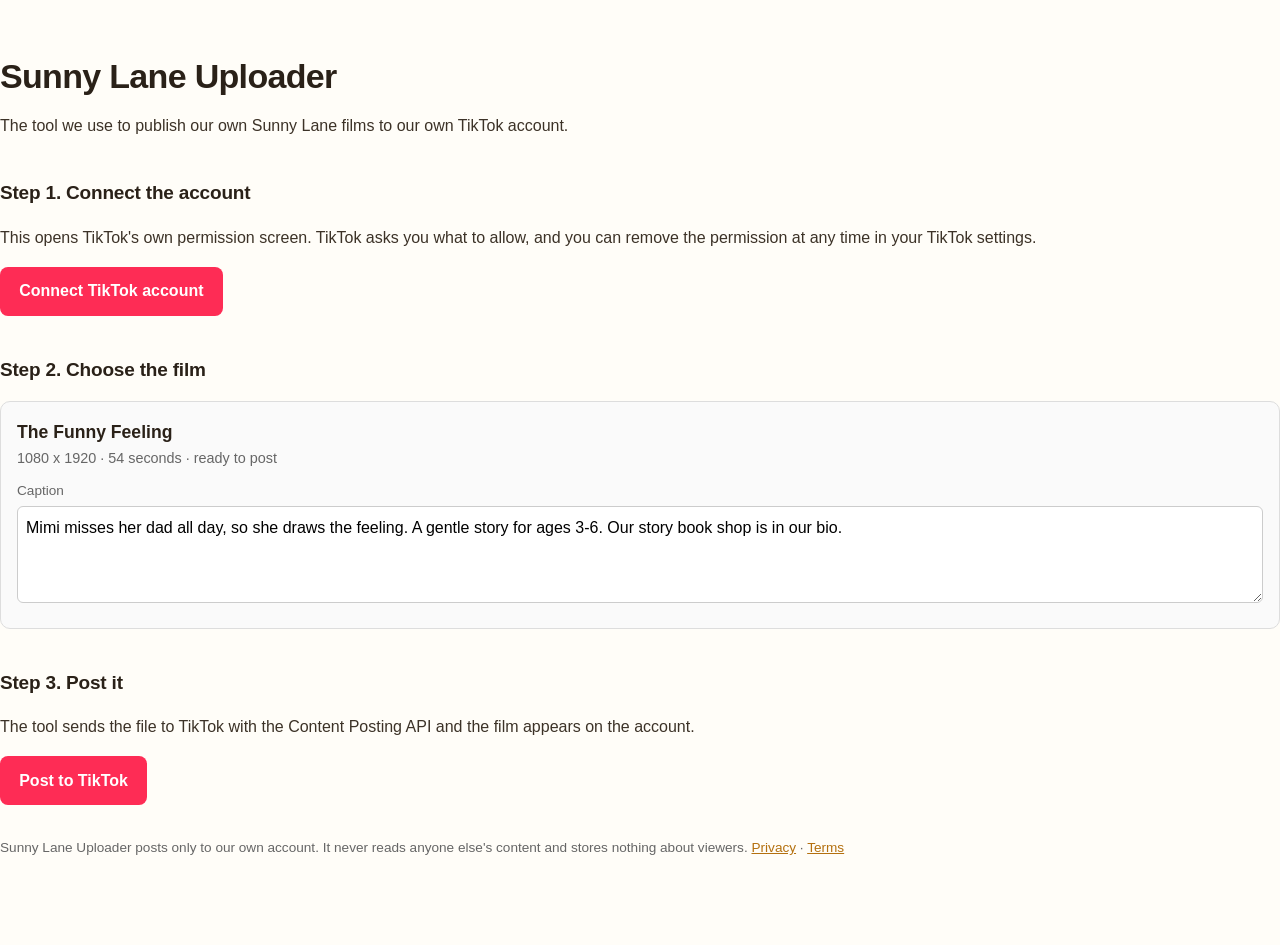
==== connect.html @ 7ca91082 "Sunny Lane Uploader connect page for the TikTok integration demo" ====
<!doctype html>
<meta charset="utf-8">
<meta name="viewport" content="width=device-width,initial-scale=1">
<title>Sunny Lane Uploader</title>
<link rel="stylesheet" href="style.css">
<main>
  <h1>Sunny Lane Uploader</h1>
  <p>The tool we use to publish our own Sunny Lane films to our own TikTok account.</p>

  <h2>Step 1. Connect the account</h2>
  <p>This opens TikTok's own permission screen. TikTok asks you what to allow, and you can remove
     the permission at any time in your TikTok settings.</p>
  <p><a id="connect" class="btn" href="#">Connect TikTok account</a></p>

  <h2>Step 2. Choose the film</h2>
  <div class="film">
    <div class="film-name">The Funny Feeling</div>
    <div class="film-meta">1080 x 1920 &middot; 54 seconds &middot; ready to post</div>
    <label>Caption</label>
    <textarea rows="3" readonly>Mimi misses her dad all day, so she draws the feeling. A gentle story for ages 3-6. Our story book shop is in our bio.</textarea>
  </div>

  <h2>Step 3. Post it</h2>
  <p>The tool sends the file to TikTok with the Content Posting API and the film appears on the account.</p>
  <p><a class="btn" href="#" id="post">Post to TikTok</a></p>

  <p class="small">Sunny Lane Uploader posts only to our own account. It never reads anyone else's
     content and stores nothing about viewers. <a href="privacy.html">Privacy</a> &middot;
     <a href="terms.html">Terms</a></p>
</main>
<script>
  var CLIENT_KEY = "sbawhh108ervp068b8";
  var REDIRECT   = "https://dc-design-hl.github.io/sunnylane-site/oauth-callback.html";
  var SCOPES     = "user.info.basic,video.publish,video.list";
  document.getElementById('connect').addEventListener('click', function (e) {
    e.preventDefault();
    var state = Math.random().toString(36).slice(2);
    try { sessionStorage.setItem('sl_state', state); } catch (err) {}
    location.href = "https://www.tiktok.com/v2/auth/authorize/"
      + "?client_key="    + encodeURIComponent(CLIENT_KEY)
      + "&scope="         + encodeURIComponent(SCOPES)
      + "&response_type=code"
      + "&redirect_uri="  + encodeURIComponent(REDIRECT)
      + "&state="         + encodeURIComponent(state);
  });
</script>
---- style.css ----
:root{
  --ink:#2a2118; --muted:#6b5d4d; --line:#e8dcc9;
  --paper:#fffdf8; --sun:#f4a72c; --sky:#7cc4e8; --leaf:#6fae5f;
}
*{box-sizing:border-box}
body{margin:0;background:var(--paper);color:var(--ink);
  font:16px/1.65 -apple-system,BlinkMacSystemFont,"Segoe UI",Inter,Helvetica,Arial,sans-serif;
  -webkit-font-smoothing:antialiased}
.wrap{max-width:760px;margin:0 auto;padding:0 24px}
header{border-bottom:1px solid var(--line);background:linear-gradient(180deg,#fff8e8,var(--paper))}
.bar{display:flex;align-items:center;gap:14px;padding:22px 0}
.mark{width:40px;height:40px;flex:none}
.brand{font-weight:700;font-size:18px;letter-spacing:-.01em}
nav{margin-left:auto;display:flex;gap:22px;font-size:14px}
nav a{color:var(--muted);text-decoration:none}
nav a:hover{color:var(--ink)}
main{padding:56px 0 72px}
h1{font-size:34px;line-height:1.2;letter-spacing:-.02em;margin:0 0 14px}
h2{font-size:19px;margin:38px 0 10px;letter-spacing:-.01em}
h3{font-size:16px;margin:24px 0 6px}
p,li{color:#3c3227}
.lede{font-size:19px;color:var(--muted);margin:0 0 32px}
.meta{font-size:13px;color:var(--muted);margin:0 0 36px;padding-bottom:20px;border-bottom:1px solid var(--line)}
ul{padding-left:20px}
li{margin:6px 0}
a{color:#b4700f}
.cards{display:grid;gap:16px;grid-template-columns:repeat(auto-fit,minmax(220px,1fr));margin:36px 0}
.card{border:1px solid var(--line);border-radius:12px;padding:18px;background:#fff}
.card h3{margin:0 0 6px}
.card p{margin:0;font-size:14px;color:var(--muted)}
footer{border-top:1px solid var(--line);padding:28px 0;font-size:13px;color:var(--muted)}
footer a{color:var(--muted)}
@media (prefers-color-scheme:dark){
  :root{--ink:#f2ece2;--muted:#a99883;--line:#3a3128;--paper:#191512}
  body{background:var(--paper)}
  header{background:linear-gradient(180deg,#241d16,var(--paper))}
  p,li{color:#ddd4c7}
  .card{background:#221c16}
  a{color:var(--sun)}
}

.btn{display:inline-block;background:#fe2c55;color:#fff;padding:.7rem 1.2rem;border-radius:8px;
     text-decoration:none;font-weight:600}
.btn:hover{background:#e0264b}
.film{border:1px solid #ddd;border-radius:10px;padding:1rem;margin:1rem 0;background:#fafafa}
.film-name{font-weight:700;font-size:1.1rem}
.film-meta{color:#666;font-size:.9rem;margin-bottom:.6rem}
.film textarea{width:100%;box-sizing:border-box;font:inherit;padding:.5rem;border:1px solid #ccc;
     border-radius:6px;background:#fff}
.film label{display:block;font-size:.85rem;color:#666;margin:.5rem 0 .2rem}
.small{font-size:.85rem;color:#666;margin-top:2rem}
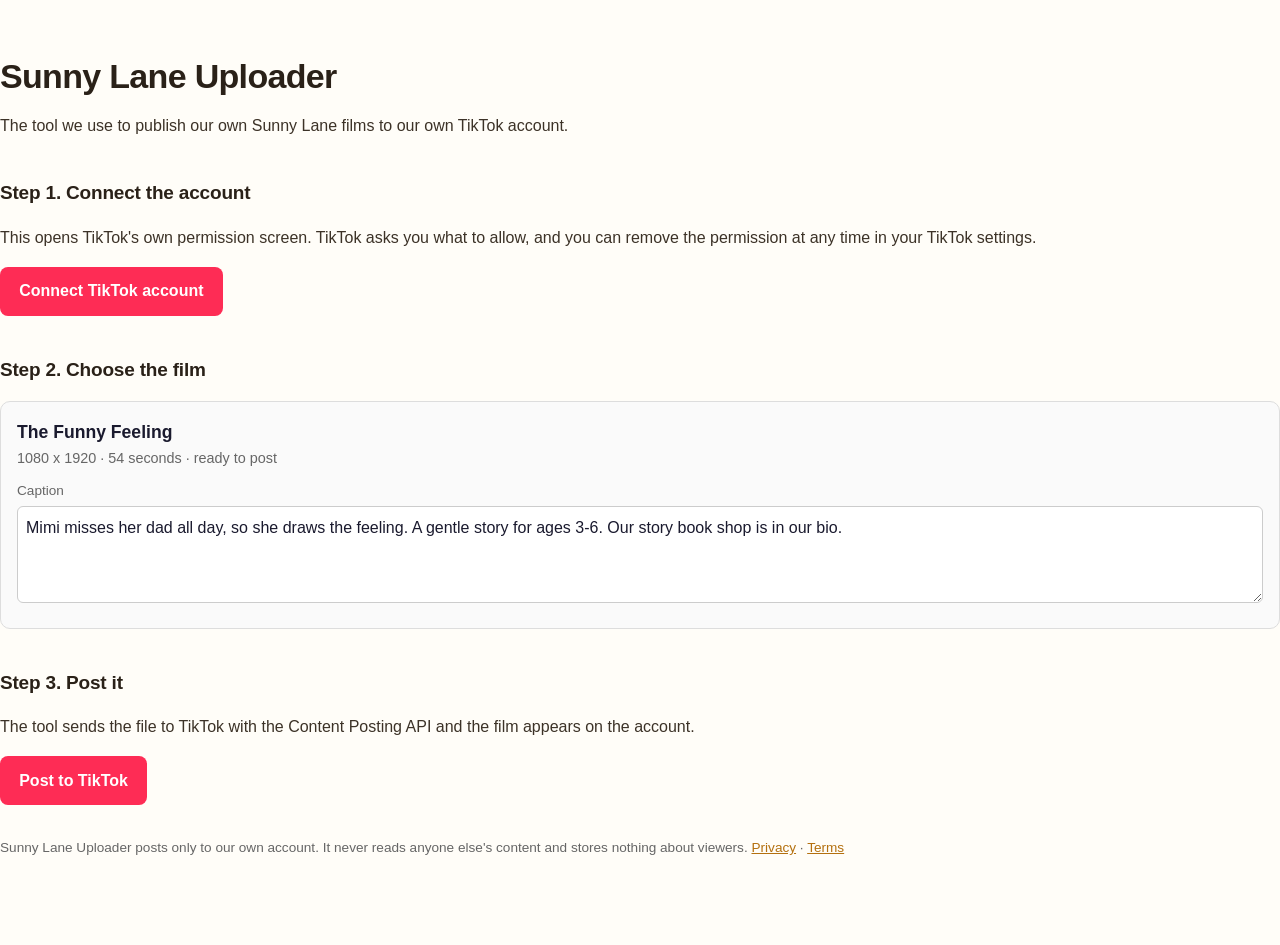
==== commit 36c26069: "cache-bust the stylesheet so the fix actually shows" ====
--- a/connect.html
+++ b/connect.html
@@ -2,7 +2,7 @@
 <meta charset="utf-8">
 <meta name="viewport" content="width=device-width,initial-scale=1">
 <title>Sunny Lane Uploader</title>
-<link rel="stylesheet" href="style.css">
+<link rel="stylesheet" href="style.css?v=2">
 <main>
   <h1>Sunny Lane Uploader</h1>
   <p>The tool we use to publish our own Sunny Lane films to our own TikTok account.</p>
--- a/style.css
+++ b/style.css
@@ -42,10 +42,10 @@
 .btn{display:inline-block;background:#fe2c55;color:#fff;padding:.7rem 1.2rem;border-radius:8px;
      text-decoration:none;font-weight:600}
 .btn:hover{background:#e0264b}
-.film{border:1px solid #ddd;border-radius:10px;padding:1rem;margin:1rem 0;background:#fafafa}
-.film-name{font-weight:700;font-size:1.1rem}
+.film{border:1px solid #ddd;border-radius:10px;padding:1rem;margin:1rem 0;background:#fafafa;color:#1a1a2e}
+.film-name{font-weight:700;font-size:1.1rem;color:#1a1a2e}
 .film-meta{color:#666;font-size:.9rem;margin-bottom:.6rem}
 .film textarea{width:100%;box-sizing:border-box;font:inherit;padding:.5rem;border:1px solid #ccc;
-     border-radius:6px;background:#fff}
+     border-radius:6px;background:#fff;color:#1a1a2e}
 .film label{display:block;font-size:.85rem;color:#666;margin:.5rem 0 .2rem}
 .small{font-size:.85rem;color:#666;margin-top:2rem}
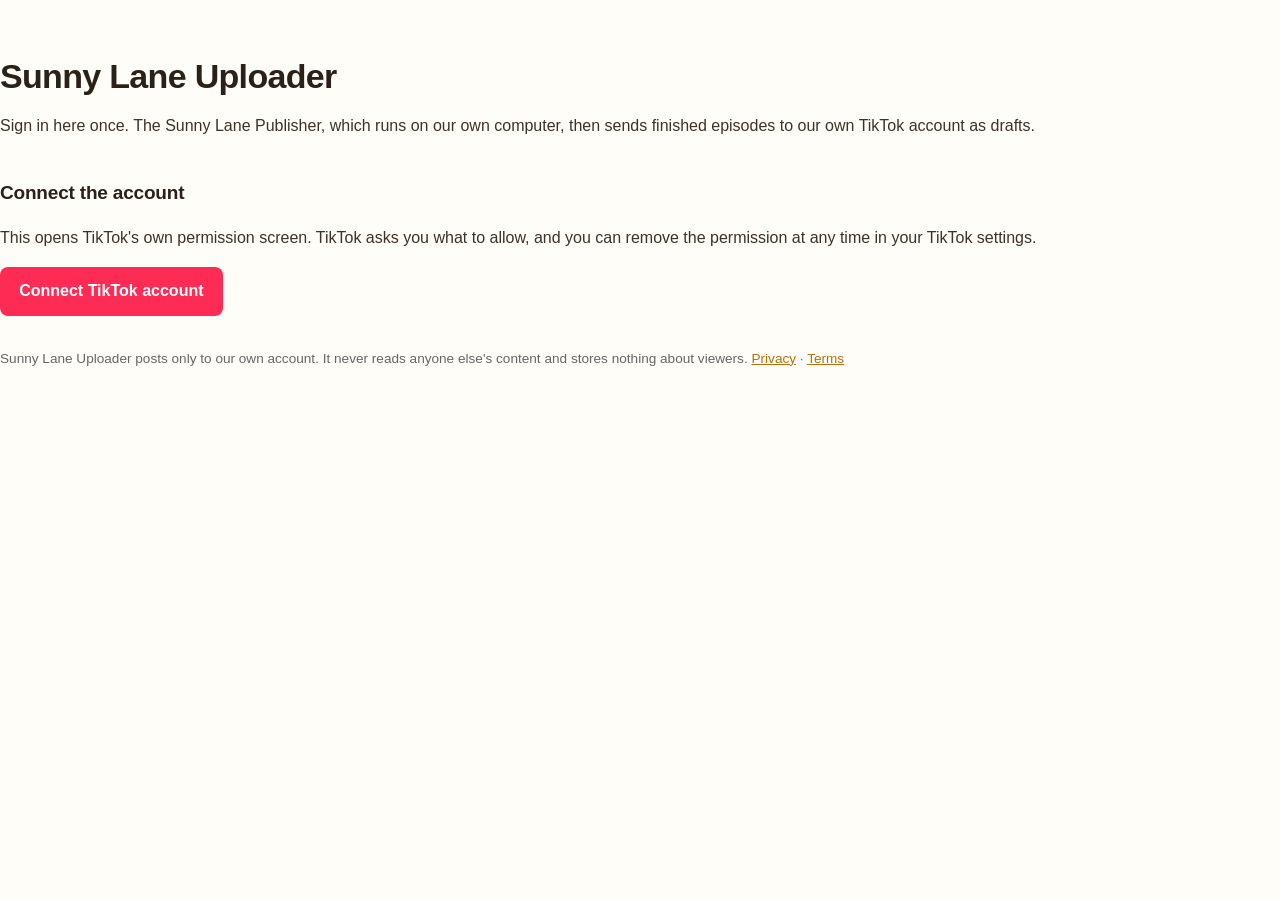
==== commit c71b03ff: "connect page: sign-in only, and ask for user.info.basic explicitly" ====
--- a/connect.html
+++ b/connect.html
@@ -2,27 +2,15 @@
 <meta charset="utf-8">
 <meta name="viewport" content="width=device-width,initial-scale=1">
 <title>Sunny Lane Uploader</title>
-<link rel="stylesheet" href="style.css?v=2">
+<link rel="stylesheet" href="style.css?v=4">
 <main>
   <h1>Sunny Lane Uploader</h1>
-  <p>The tool we use to publish our own Sunny Lane films to our own TikTok account.</p>
+  <p>Sign in here once. The Sunny Lane Publisher, which runs on our own computer, then sends finished episodes to our own TikTok account as drafts.</p>
 
-  <h2>Step 1. Connect the account</h2>
+  <h2>Connect the account</h2>
   <p>This opens TikTok's own permission screen. TikTok asks you what to allow, and you can remove
      the permission at any time in your TikTok settings.</p>
   <p><a id="connect" class="btn" href="#">Connect TikTok account</a></p>
-
-  <h2>Step 2. Choose the film</h2>
-  <div class="film">
-    <div class="film-name">The Funny Feeling</div>
-    <div class="film-meta">1080 x 1920 &middot; 54 seconds &middot; ready to post</div>
-    <label>Caption</label>
-    <textarea rows="3" readonly>Mimi misses her dad all day, so she draws the feeling. A gentle story for ages 3-6. Our story book shop is in our bio.</textarea>
-  </div>
-
-  <h2>Step 3. Post it</h2>
-  <p>The tool sends the file to TikTok with the Content Posting API and the film appears on the account.</p>
-  <p><a class="btn" href="#" id="post">Post to TikTok</a></p>
 
   <p class="small">Sunny Lane Uploader posts only to our own account. It never reads anyone else's
      content and stores nothing about viewers. <a href="privacy.html">Privacy</a> &middot;
@@ -31,7 +19,7 @@
 <script>
   var CLIENT_KEY = "sbawhh108ervp068b8";
   var REDIRECT   = "https://dc-design-hl.github.io/sunnylane-site/oauth-callback.html";
-  var SCOPES     = "user.info.basic,video.publish,video.list";
+  var SCOPES     = "user.info.basic,user.info.profile,user.info.stats,video.list,video.upload";
   document.getElementById('connect').addEventListener('click', function (e) {
     e.preventDefault();
     var state = Math.random().toString(36).slice(2);
